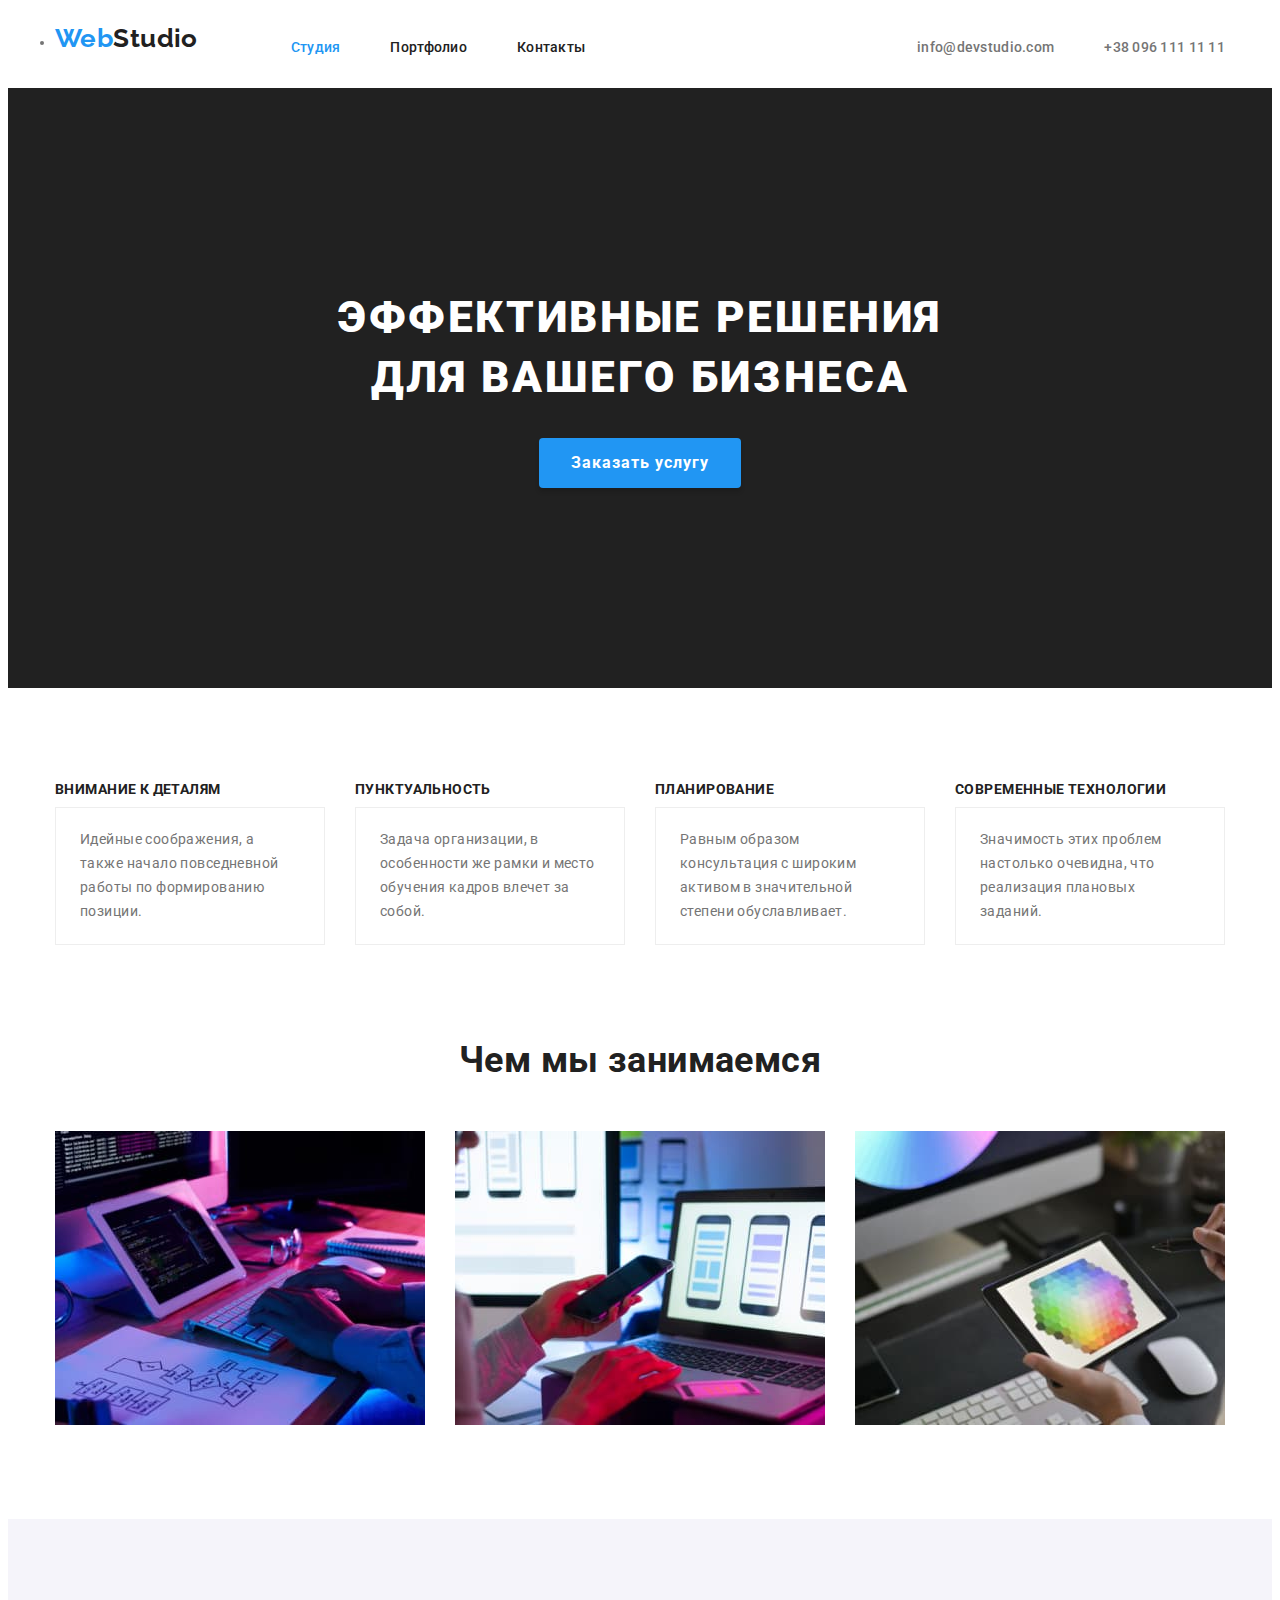
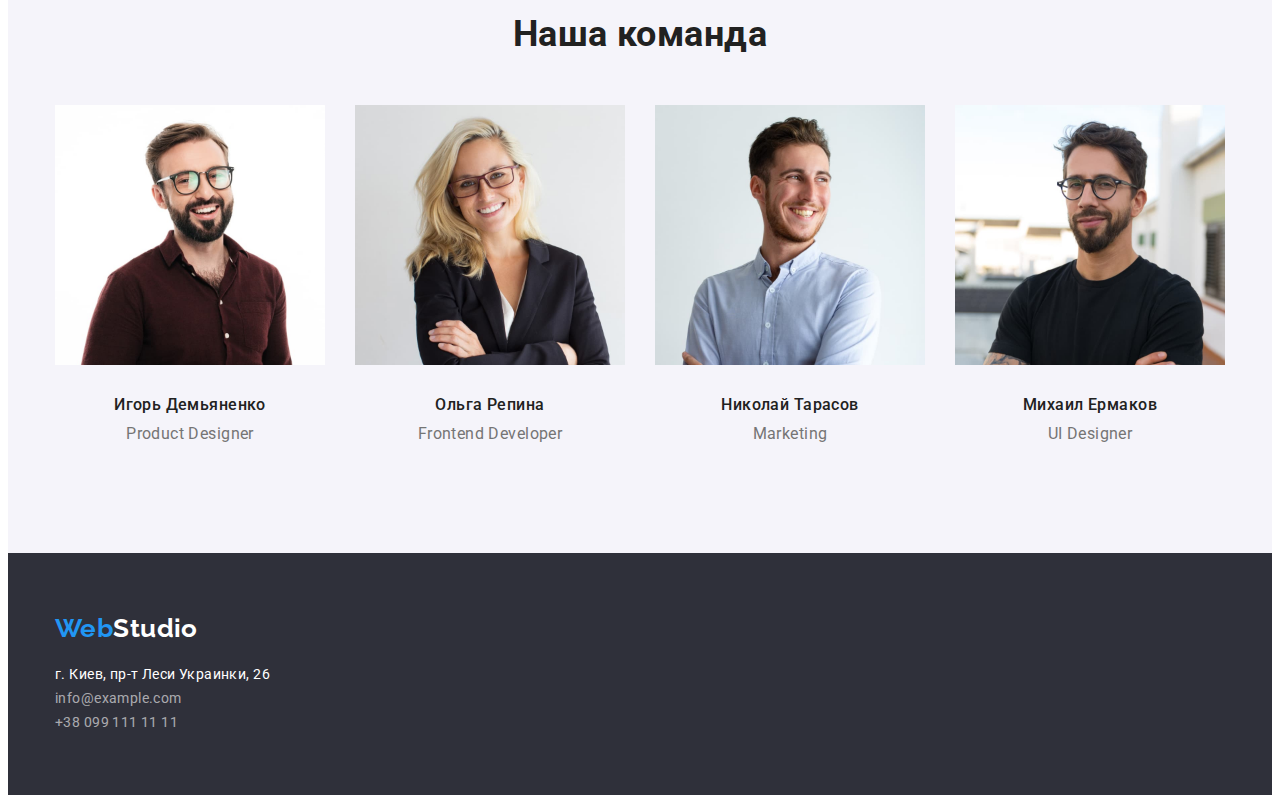
==== index.html @ 715bb332 "Д/З-3" ====
<!DOCTYPE html>
<html lang="ru">

<head>
    <meta charset="UTF-8">
    <meta http-equiv="X-UA-Compatible" content="IE=edge">
    <meta name="viewport" content="width=device-width, initial-scale=1.0">
    <title>WebStudio</title>
    <link rel="preconnect" href="https://fonts.googleapis.com">
    <link rel="preconnect" href="https://fonts.gstatic.com" crossorigin>
    <link
        href="https://fonts.googleapis.com/css2?family=Raleway:wght@700&family=Roboto:wght@400;500;700;900&display=swap"
        rel="stylesheet">
    <link rel="stylesheet" href="https://cdnjs.cloudflare.com/ajax/libs/modern-normalize/1.1.0/modern-normalize.min.css"
        integrity="sha512-wpPYUAdjBVSE4KJnH1VR1HeZfpl1ub8YT/NKx4PuQ5NmX2tKuGu6U/JRp5y+Y8XG2tV+wKQpNHVUX03MfMFn9Q=="
        crossorigin="anonymous" referrerpolicy="no-referrer">
    <link rel="stylesheet" href="./css/styles.css">

</head>

<body>
    <header class="header">
        <div class="container header-container">
            <li class="link-logo">       
                <a class="link logo" href="/">Web<span class="header-logo">Studio</span></a>
             </li> 
            <nav class="header-nav">
                <ul class="list header-list">
                    <li class="header-item">
                        <a class="link header-link current" href="">Студия</a>
                    </li>
                    <li class="header-item">
                        <a class="link header-link" href="./portfolio.html">Портфолио</a>
                    </li>
                    <li class="header-item">
                        <a class="link header-link" href="">Контакты</a>
                    </li>
                </ul>
            </nav>
            <ul class="list header-contacts">
                <li class="link-contacts">
                    <a class="link header-link" href="mailto:info@devstudio.com">info@devstudio.com</a>
                </li>
                <li class="link-contacts">
                    <a class="link header-link" href="tel:+380961111111">+38 096 111 11 11</a>
                </li>
            </ul>
        </div>
    </header>
    <main>
        <section class="hero">
            <div class="container">
                <h1 class="hero-title">Эффективные решения для вашего бизнеса</h1>
                <button type="button" class="hero-btn">Заказать услугу</button>
            </div>
        </section>
        <section class="feature">
            <div class="container">
                <h2 class="visually-hidden">Особенности</h2>
                <ul class="list feature-list">
                    <li class="feature-item">
                        <h3 class="title">Внимание к деталям</h3>
                        <p class="title-text">Идейные соображения, а также начало повседневной работы по формированию
                            позиции.</p>
                    </li>
                    <li class="feature-item">
                        <h3 class="title">Пунктуальность</h3>
                        <p class="title-text">Задача организации, в особенности же рамки и место обучения кадров влечет за
                            собой.</p>
                    </li>
                    <li class="feature-item">
                        <h3 class="title">Планирование</h3>
                        <p class="title-text">Равным образом консультация с широким активом в значительной степени
                            обуславливает.</p>
                    </li>
                    <li class="feature-item">
                        <h3 class="title">Современные технологии</h3>
                        <p class="title-text">Значимость этих проблем настолько очевидна, что реализация плановых заданий.
                        </p>
                    </li>
                </ul>
           </div> 
        </section>
        <section class="about">
            <div class="container">
                <h2 class="section-title">Чем мы занимаемся</h2>
                <ul class="list about-list">
                    <li class="about-item">
                        <img src="./images/about-img-1.jpg" alt="програмирование сайта" width="370" height="294" />
                    </li>
                    <li class="about-item">
                        <img src="./images/about-img-2.jpg" alt="разработка мобильного приложения" width="370"
                            height="294" />
                    </li>
                    <li class="about-item">
                        <img src="./images/about-img-3.jpg" alt="подбор цветной политры" width="370" height="294" />
                    </li>
                </ul>
            </div>
        </section>
        <section class="team">
            <div class="container">
                <h2 class="section-title">Наша команда</h2>
                <ul class="list team-list">
                    <li class="team-item">
                        <img src="./images/img4.jpg" alt="Игорь Демьяненко" width="270" height="260" />
                        <h3 class="team-name">Игорь Демьяненко</h3>
                        <p lang="en" class="team-profession">Product Designer</p>
                    </li>
                    <li class="team-item">
                        <img src="./images/img5.jpg" alt="Ольга Репина" width="270" height="260" />
                        <h3 class="team-name">Ольга Репина</h3>
                        <p lang="en" class="team-profession">Frontend Developer</p>
                    </li>
                    <li class="team-item">
                        <img src="./images/img6.jpg" alt="Николай Тарасов" width="270" height="260" />
                        <h3 class="team-name">Николай Тарасов</h3>
                        <p lang="en" class="team-profession">Marketing</p>
                    </li>
                    <li class="team-item">
                        <img src="./images/img7.jpg" alt="Михаил Ермаков" width="270" height="260" />
                        <h3 class="team-name">Михаил Ермаков</h3>
                        <p lang="en" class="team-profession">UI Designer</p>
                    </li>
                </ul>
            </div>
        </section>
    </main>
    <footer class="footer">
        <div class="container">
            <a class="link logo" href="/">Web<span class="footer-logo">Studio</span></a>
            <address class="footer-address">
                <ul class="list footer-address-list">
                    <li>
                        <a class="link footer-address-link" href="https://goo.gl/maps/JicM432xmanPStuN9" target="_blank"
                            rel="noopener noreferrer">г. Киев,
                            пр-т Леси Украинки, 26
                        </a>
                    </li>
                    <li>
                        <a class="link footer-address-link" href="mailto:info@example.com">
                            info@example.com
                        </a>
                    </li>
                    <li>
                        <a class="link footer-address-link" href="tel:+380991111111">+38 099 111 11 11</a>
                    </li>
                </ul>
            </address>
        </div>
    </footer>
</body>

</html>
---- css/styles.css ----
:root {
  --primery-text-color: #757575;
  --primery-white-color: #ffffff;
  --titul-text-color: #212121;
  --accent-color: #2196f3;
  --secondary-background-color: #f5f4fa;
  --dark-background-color: #2f303a;
}
html {
  box-sizing: border-box;
}
*,
*::before,
*::after {
  box-sizing: inherit;
}
body {
  font-family: Roboto, sans-serif;
  color: var(--primery-text-color);
  letter-spacing: 0.03em;
  font-size: 14px;
  line-height: 1.71;
}

p,
h1,
h2,
h3,
h4,
h5,
h6 {
  margin: 0;
}

ul {
  margin: 0;
  padding: 0;
}

button {
  cursor: pointer;
}

img {
  display: block;
}

.list {
  list-style: none;
}

.link {
  text-decoration: none;
  color: inherit;
}

.container {
  width: 1200px;
  padding-left: 15px;
  padding-right: 15px;
  margin: 0 auto;
  /* outline: 2px solid red; */
}

/* ----------Header---------- */

/* --logo-- */

.logo {
  font-family: Raleway, sans-serif;
  font-weight: 700;
  font-size: 26px;
  line-height: 1.19;
  color: var(--accent-color);
}
.link.logo {
  margin-right: 93px;
  display: flex;
}
.hero-title,
.header-container {
  display: flex;
  align-items: center;
}
.header-logo {
  color: var(--titul-text-color);
}
.filter-list,
.header-list {
  color: var(--titul-text-color);
  display: flex;
}
.header-contacts {
  display: flex;
  margin-left: auto;
}
.link-contacts:not(:last-child),
.header-item:not(:last-child) {
  margin-right: 50px;
}
.header-link {
  display: block;
  padding-top: 32px;
  padding-bottom: 32px;

  font-weight: 500;
  line-height: 1.14;
  letter-spacing: 0.02em;
}

.header-link:hover,
.header-link:focus,
.current {
  color: var(--accent-color);
}

/* ---------------main---------- */
/* ------------hero----------- */
.hero {
  background-color: var(--titul-text-color);
  padding-top: 200px;
  padding-bottom: 200px;
}
.hero-title {
  font-weight: 900;
  font-size: 44px;
  line-height: 1.36;
  text-align: center;
  letter-spacing: 0.06em;
  text-transform: uppercase;
  color: var(--primery-white-color);
  margin-bottom: 30px;
  margin-left: auto;
  margin-right: auto;
  max-width: 696px;
}
.hero.container {
  display: flex;
  justify-content: center;
}
.hero-btn {
  padding: 10px 32px;
  border-radius: 4px;
  font-family: Roboto, sans-serif;
  font-style: normal;
  font-weight: 700;
  font-size: 16px;
  line-height: 1.87;
  display: flex;
  letter-spacing: 0.06em;
  color: var(--primery-white-color);
  background-color: var(--accent-color);
  margin-left: auto;
  margin-right: auto;
  border: none;
  box-shadow: 0px 4px 4px rgba(0, 0, 0, 0.15);
}
.hero-btn:hover,
.hero-btn:focus {
  background-color: #188ce8;
}
/* ---------section----------- */

.portfolio,
.feature {
  padding-top: 94px;
  padding-bottom: 94px;
}
.visually-hidden {
  position: absolute;
  white-space: nowrap;
  width: 1px;
  height: 1px;
  overflow: hidden;
  border: 0;
  padding: 0;
  clip: rect(0 0 0 0);
  clip-path: inset(50%);
  margin: -1px;
}

.feature-list .title {
  font-size: 14px;
  line-height: 1.14;
  text-transform: uppercase;
  color: var(--titul-text-color);
}

.about {
  padding-bottom: 94px;
}

.portfolio-list,
.feature-list,
.team-list,
.about-list {
  display: flex;
  flex-wrap: wrap;
  margin: -15px;
}
.portfolio-link,
.feature-item,
.team-item,
.about-item {
  flex-basis: calc(100% / 9 - 30px);
  margin: 15px;
}
.feature-item {
  min-width: 270px;
}
.title {
  margin-bottom: 10px;
}

.team {
  background-color: var(--secondary-background-color);
  padding-top: 94px;
  padding-bottom: 94px;
}
.section-title {
  font-size: 36px;
  line-height: 1.17;
  text-align: center;
  color: var(--titul-text-color);
  margin-bottom: 50px;
}

.team-name {
  font-weight: 500;
  color: var(--titul-text-color);
  margin-top: 30px;
  margin-bottom: 10px;
}
.team-profession {
  padding-bottom: 15px;
}
.team-profession,
.team-name {
  font-size: 16px;
  line-height: 1.19;
  text-align: center;
}
/* ------------------footer---------------- */
.footer {
  background-color: var(--dark-background-color);
  padding-top: 60px;
  padding-bottom: 60px;
}
.link.logo {
  margin-bottom: 20px;
}
.footer-logo {
  color: var(--primery-white-color);
}
.footer-address-link:not(:last-child) {
  margin-bottom: 9px;
}
.footer-address-link {
  color: rgba(255, 255, 255, 0.6);
}
.footer-address-link[target="_blank"] {
  color: var(--primery-white-color);
}
.footer-address {
  font-style: inherit;
  color: rgba(255, 255, 255, 0.6);
}
.footer-address-link:hover,
.footer-address-link:focus {
  color: var(--primery-white-color);
}

/* -----Portfolio---------- */

.header-line {
  border-bottom: 1px solid #ececec;
}

.filter-btn {
  font-family: inherit;
  font-weight: 500;
  font-size: 16px;
  line-height: 1.62;
  text-align: center;
  color: var(--titul-text-color);
  background-color: #f5f4fa;
}
.filter-btn.current {
  color: var(--primery-white-color);
  background-color: var(--accent-color);
}

.filter-btn:hover,
.filter-btn:focus {
  color: var(--primery-white-color);
  background-color: var(--accent-color);
  cursor: pointer;
}
.portfolio-title {
  font-weight: 700;
  font-size: 18px;
  line-height: 2;
  letter-spacing: 0.06em;
  color: var(--titul-text-color);
  margin-bottom: 4px;
}
.portfolio-text {
  font-size: 16px;
  line-height: 1.87;
  color: var(--primery-text-color);
}
.filter-list {
  margin-bottom: 50px;
  justify-content: center;
}
.header-item:not(:last-child) {
  margin-right: 50px;
}
.filter-link:not(:last-child) {
  margin-right: 8px;
}

.title-text {
  border: 1px solid #eeeeee;
  padding: 20px 24px;
}
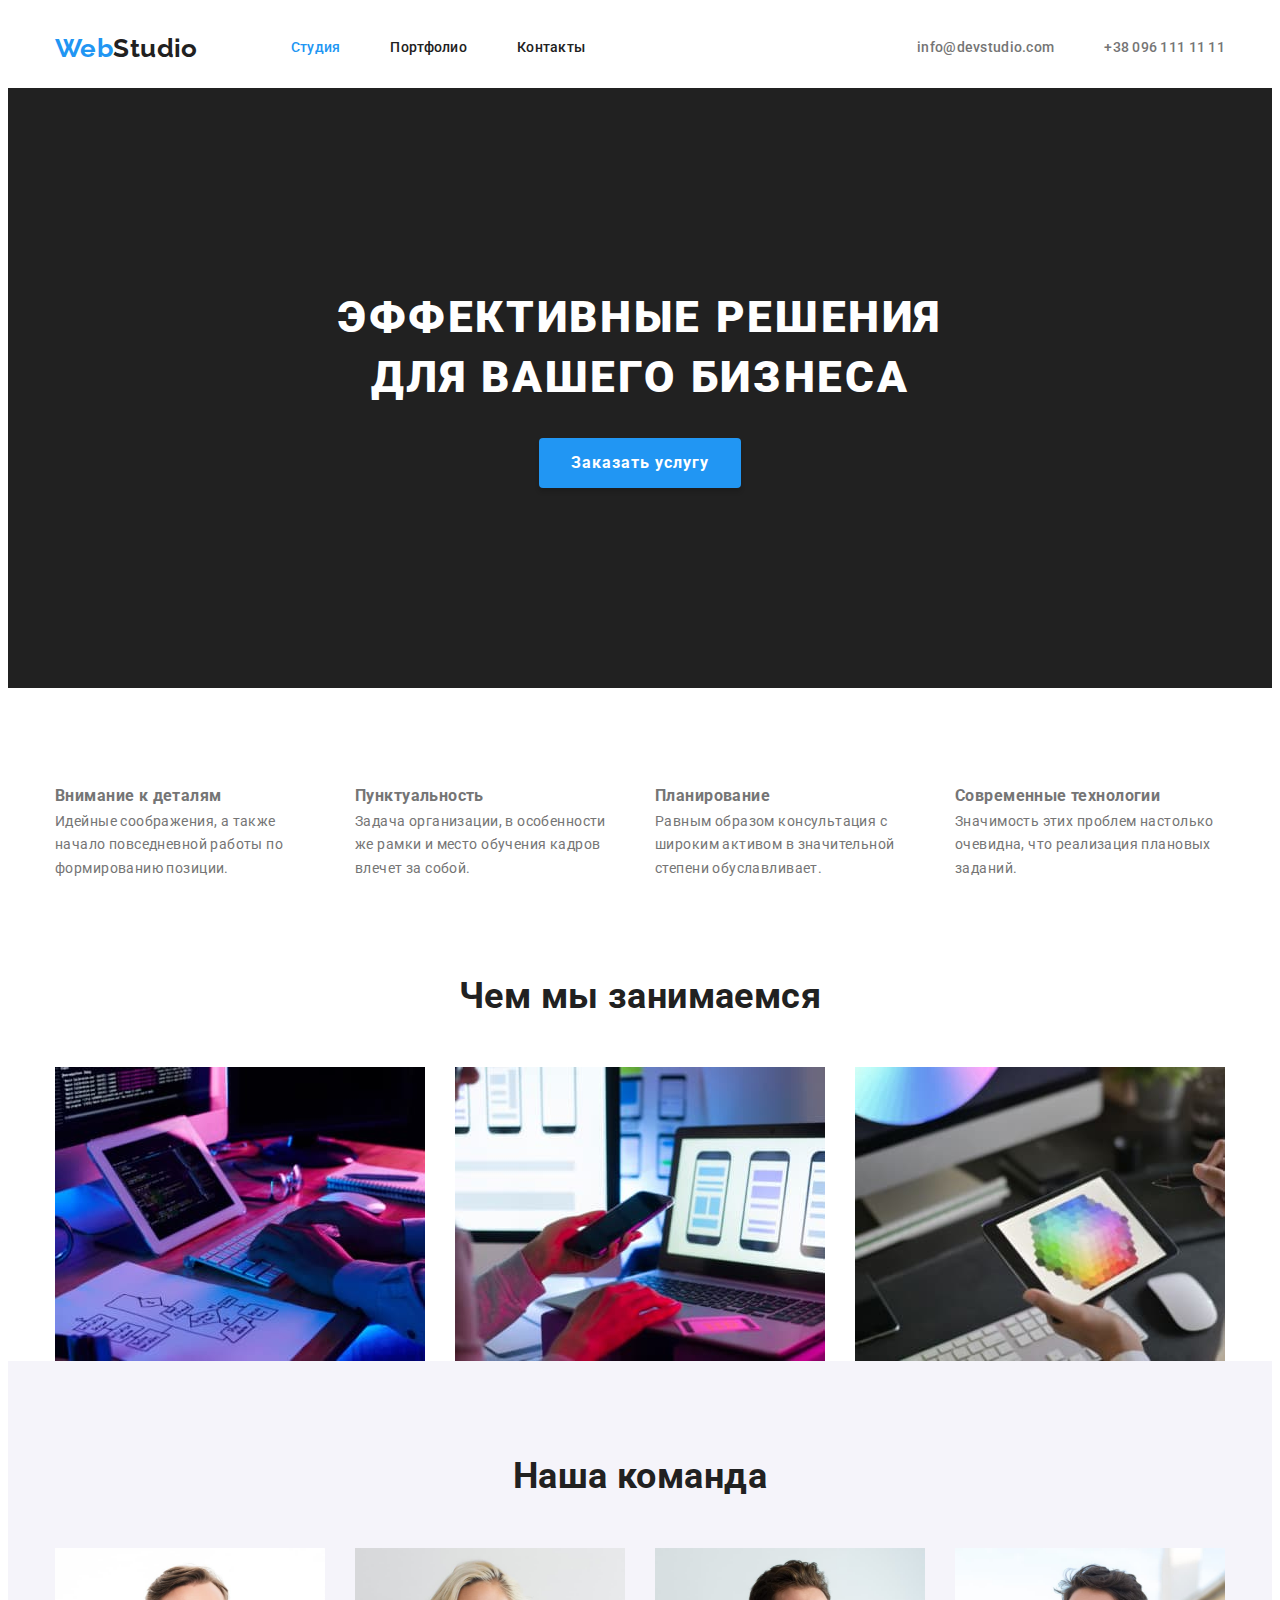
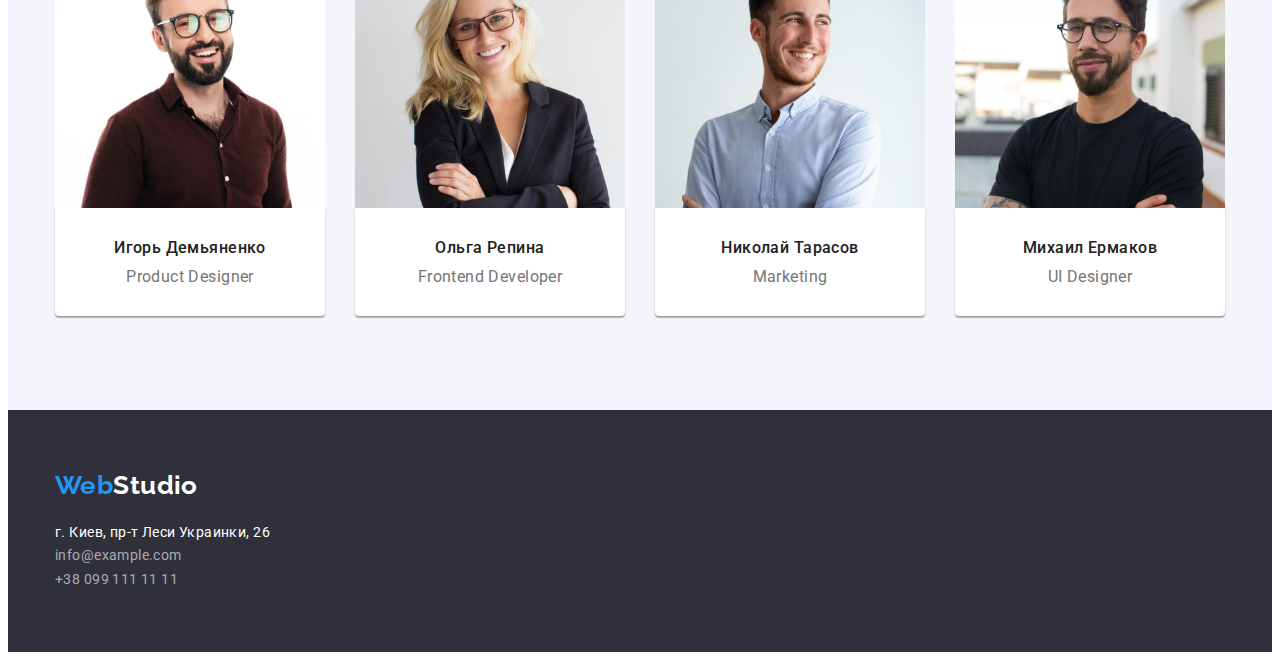
==== commit 18b9c88f: "Д/З-3 перероблене" ====
--- a/index.html
+++ b/index.html
@@ -21,9 +21,7 @@
 <body>
     <header class="header">
         <div class="container header-container">
-            <li class="link-logo">       
-                <a class="link logo" href="/">Web<span class="header-logo">Studio</span></a>
-             </li> 
+            <a class="link logo" href="/">Web<span class="header-logo">Studio</span></a>
             <nav class="header-nav">
                 <ul class="list header-list">
                     <li class="header-item">
@@ -54,28 +52,28 @@
                 <button type="button" class="hero-btn">Заказать услугу</button>
             </div>
         </section>
-        <section class="feature">
+        <section class="feature section">
             <div class="container">
                 <h2 class="visually-hidden">Особенности</h2>
-                <ul class="list feature-list">
-                    <li class="feature-item">
+                <ul class="list card-set">
+                    <li class="item feature-item">
                         <h3 class="title">Внимание к деталям</h3>
-                        <p class="title-text">Идейные соображения, а также начало повседневной работы по формированию
+                        <p class="feature-text">Идейные соображения, а также начало повседневной работы по формированию
                             позиции.</p>
                     </li>
-                    <li class="feature-item">
+                    <li class="item feature-item">
                         <h3 class="title">Пунктуальность</h3>
-                        <p class="title-text">Задача организации, в особенности же рамки и место обучения кадров влечет за
+                        <p class="feature-text">Задача организации, в особенности же рамки и место обучения кадров влечет за
                             собой.</p>
                     </li>
-                    <li class="feature-item">
+                    <li class="item feature-item">
                         <h3 class="title">Планирование</h3>
-                        <p class="title-text">Равным образом консультация с широким активом в значительной степени
+                        <p class="feature-text">Равным образом консультация с широким активом в значительной степени
                             обуславливает.</p>
                     </li>
-                    <li class="feature-item">
+                    <li class="item feature-item">
                         <h3 class="title">Современные технологии</h3>
-                        <p class="title-text">Значимость этих проблем настолько очевидна, что реализация плановых заданий.
+                        <p class="feature-text">Значимость этих проблем настолько очевидна, что реализация плановых заданий.
                         </p>
                     </li>
                 </ul>
@@ -84,43 +82,51 @@
         <section class="about">
             <div class="container">
                 <h2 class="section-title">Чем мы занимаемся</h2>
-                <ul class="list about-list">
-                    <li class="about-item">
+                <ul class="list card-set">
+                    <li class="item about-item">
                         <img src="./images/about-img-1.jpg" alt="програмирование сайта" width="370" height="294" />
                     </li>
-                    <li class="about-item">
+                    <li class="item about-item">
                         <img src="./images/about-img-2.jpg" alt="разработка мобильного приложения" width="370"
                             height="294" />
                     </li>
-                    <li class="about-item">
+                    <li class="item about-item">
                         <img src="./images/about-img-3.jpg" alt="подбор цветной политры" width="370" height="294" />
                     </li>
                 </ul>
             </div>
         </section>
-        <section class="team">
+        <section class="team section">
             <div class="container">
                 <h2 class="section-title">Наша команда</h2>
-                <ul class="list team-list">
-                    <li class="team-item">
+                <ul class="list card-set">
+                    <li class="item team-item">
                         <img src="./images/img4.jpg" alt="Игорь Демьяненко" width="270" height="260" />
-                        <h3 class="team-name">Игорь Демьяненко</h3>
-                        <p lang="en" class="team-profession">Product Designer</p>
+                        <div class="item-name">
+                            <h3 class="team-name">Игорь Демьяненко</h3>
+                            <p lang="en" class="team-profession">Product Designer</p>
+                        </div>
                     </li>
-                    <li class="team-item">
+                    <li class="item team-item">
                         <img src="./images/img5.jpg" alt="Ольга Репина" width="270" height="260" />
-                        <h3 class="team-name">Ольга Репина</h3>
-                        <p lang="en" class="team-profession">Frontend Developer</p>
+                        <div class="item-name">
+                            <h3 class="team-name">Ольга Репина</h3>
+                            <p lang="en" class="team-profession">Frontend Developer</p>
+                        </div>
                     </li>
-                    <li class="team-item">
+                    <li class="item team-item">
                         <img src="./images/img6.jpg" alt="Николай Тарасов" width="270" height="260" />
-                        <h3 class="team-name">Николай Тарасов</h3>
-                        <p lang="en" class="team-profession">Marketing</p>
+                        <div class="item-name">
+                            <h3 class="team-name">Николай Тарасов</h3>
+                            <p lang="en" class="team-profession">Marketing</p>
+                        </div>
                     </li>
-                    <li class="team-item">
+                    <li class="item team-item">
                         <img src="./images/img7.jpg" alt="Михаил Ермаков" width="270" height="260" />
-                        <h3 class="team-name">Михаил Ермаков</h3>
-                        <p lang="en" class="team-profession">UI Designer</p>
+                        <div class="item-name">
+                            <h3 class="team-name">Михаил Ермаков</h3>
+                            <p lang="en" class="team-profession">UI Designer</p>
+                        </div>
                     </li>
                 </ul>
             </div>
--- a/css/styles.css
+++ b/css/styles.css
@@ -72,10 +72,10 @@
   font-size: 26px;
   line-height: 1.19;
   color: var(--accent-color);
-}
-.link.logo {
+  display: block;
+}
+.header .logo {
   margin-right: 93px;
-  display: flex;
 }
 .hero-title,
 .header-container {
@@ -90,6 +90,7 @@
   color: var(--titul-text-color);
   display: flex;
 }
+
 .header-contacts {
   display: flex;
   margin-left: auto;
@@ -116,6 +117,11 @@
 
 /* ---------------main---------- */
 /* ------------hero----------- */
+
+.section {
+  padding-top: 94px;
+  padding-bottom: 94px;
+}
 .hero {
   background-color: var(--titul-text-color);
   padding-top: 200px;
@@ -161,11 +167,6 @@
 }
 /* ---------section----------- */
 
-.portfolio,
-.feature {
-  padding-top: 94px;
-  padding-bottom: 94px;
-}
 .visually-hidden {
   position: absolute;
   white-space: nowrap;
@@ -184,38 +185,31 @@
   line-height: 1.14;
   text-transform: uppercase;
   color: var(--titul-text-color);
-}
-
-.about {
-  padding-bottom: 94px;
-}
-
-.portfolio-list,
-.feature-list,
-.team-list,
-.about-list {
+  margin-bottom: 10px;
+}
+.card-set {
   display: flex;
   flex-wrap: wrap;
-  margin: -15px;
-}
-.portfolio-link,
+  margin-top: -30px;
+  margin-left: -30px;
+}
+
+.item {
+  margin-top: 30px;
+  margin-left: 30px;
+}
+
 .feature-item,
-.team-item,
-.about-item {
-  flex-basis: calc(100% / 9 - 30px);
-  margin: 15px;
-}
-.feature-item {
-  min-width: 270px;
-}
-.title {
-  margin-bottom: 10px;
-}
-
+.team-item {
+  flex-basis: calc(100% / 4 - 30px);
+}
+
+.about-item,
+.portfolio-item {
+  flex-basis: calc(100% / 3 - 30px);
+}
 .team {
   background-color: var(--secondary-background-color);
-  padding-top: 94px;
-  padding-bottom: 94px;
 }
 .section-title {
   font-size: 36px;
@@ -225,15 +219,21 @@
   margin-bottom: 50px;
 }
 
+.item-name {
+  border-radius: 0px 0px 4px 4px;
+  background-color: var(--primery-white-color);
+  padding-top: 30px;
+  padding-bottom: 30px;
+  box-shadow: 0px 1px 3px rgba(0, 0, 0, 0.12), 0px 1px 1px rgba(0, 0, 0, 0.14),
+    0px 2px 1px rgba(0, 0, 0, 0.2);
+}
+
 .team-name {
   font-weight: 500;
   color: var(--titul-text-color);
-  margin-top: 30px;
   margin-bottom: 10px;
 }
-.team-profession {
-  padding-bottom: 15px;
-}
+
 .team-profession,
 .team-name {
   font-size: 16px;
@@ -246,15 +246,13 @@
   padding-top: 60px;
   padding-bottom: 60px;
 }
-.link.logo {
+.footer .logo {
   margin-bottom: 20px;
 }
 .footer-logo {
   color: var(--primery-white-color);
 }
-.footer-address-link:not(:last-child) {
-  margin-bottom: 9px;
-}
+
 .footer-address-link {
   color: rgba(255, 255, 255, 0.6);
 }
@@ -268,6 +266,10 @@
 .footer-address-link:hover,
 .footer-address-link:focus {
   color: var(--primery-white-color);
+}
+
+.footer-address-item:not(:last-child) {
+  margin-bottom: 9px;
 }
 
 /* -----Portfolio---------- */
@@ -284,6 +286,8 @@
   text-align: center;
   color: var(--titul-text-color);
   background-color: #f5f4fa;
+  border: none;
+  border-radius: 4px;
 }
 .filter-btn.current {
   color: var(--primery-white-color);
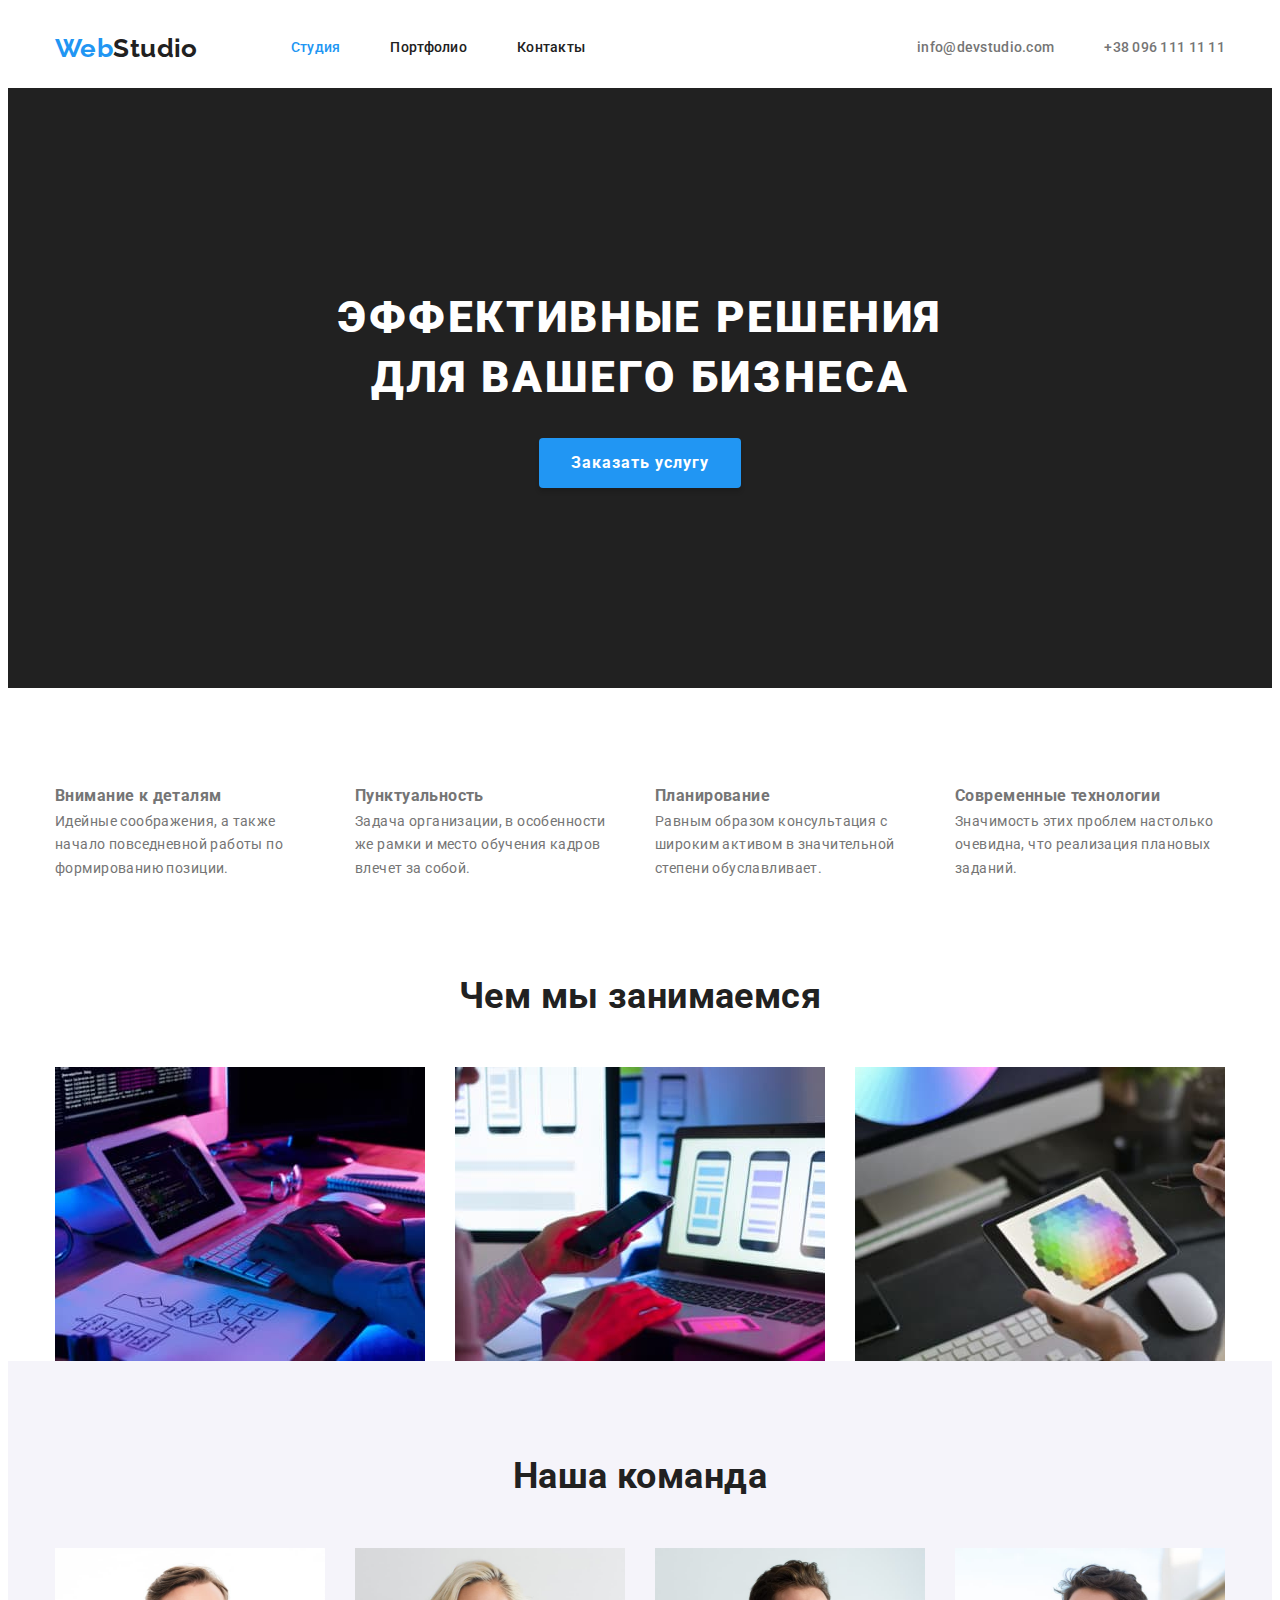
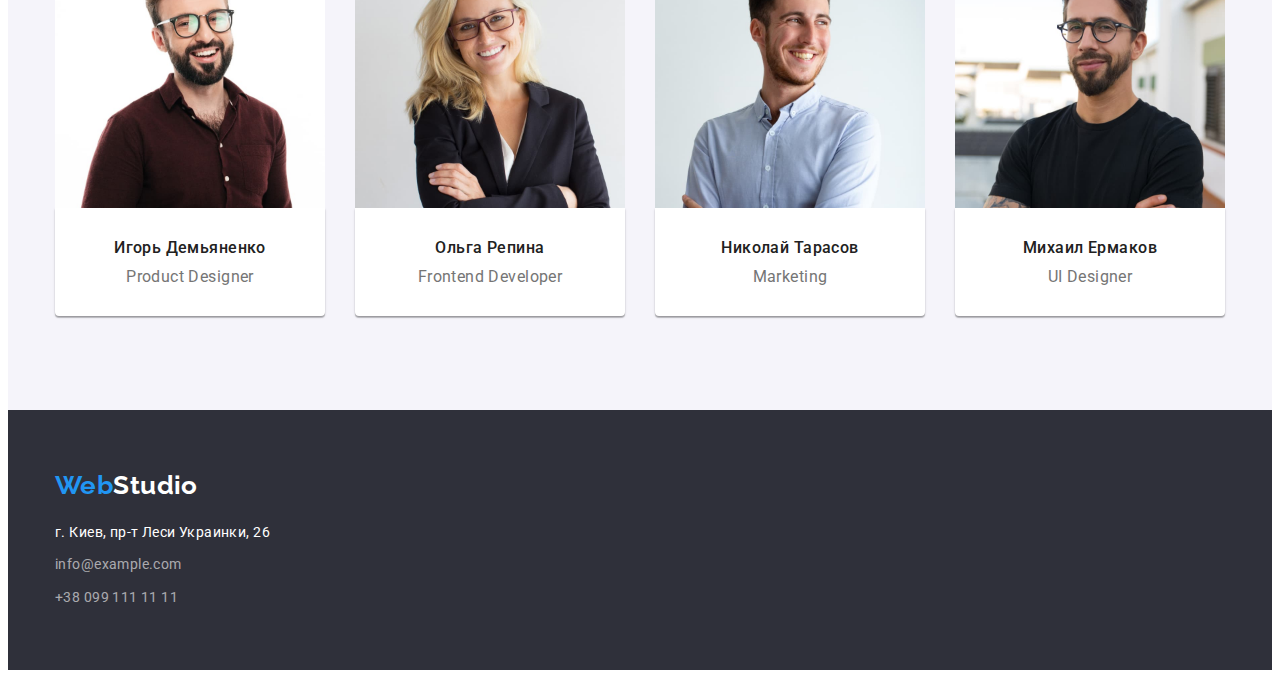
==== commit 38f9535b: "Д/З-3 перероблене і уточнене" ====
--- a/index.html
+++ b/index.html
@@ -137,18 +137,18 @@
             <a class="link logo" href="/">Web<span class="footer-logo">Studio</span></a>
             <address class="footer-address">
                 <ul class="list footer-address-list">
-                    <li>
+                    <li class="footer-address-item">
                         <a class="link footer-address-link" href="https://goo.gl/maps/JicM432xmanPStuN9" target="_blank"
                             rel="noopener noreferrer">г. Киев,
                             пр-т Леси Украинки, 26
                         </a>
                     </li>
-                    <li>
+                    <li class="footer-address-item">
                         <a class="link footer-address-link" href="mailto:info@example.com">
                             info@example.com
                         </a>
                     </li>
-                    <li>
+                    <li class="footer-address-item">
                         <a class="link footer-address-link" href="tel:+380991111111">+38 099 111 11 11</a>
                     </li>
                 </ul>
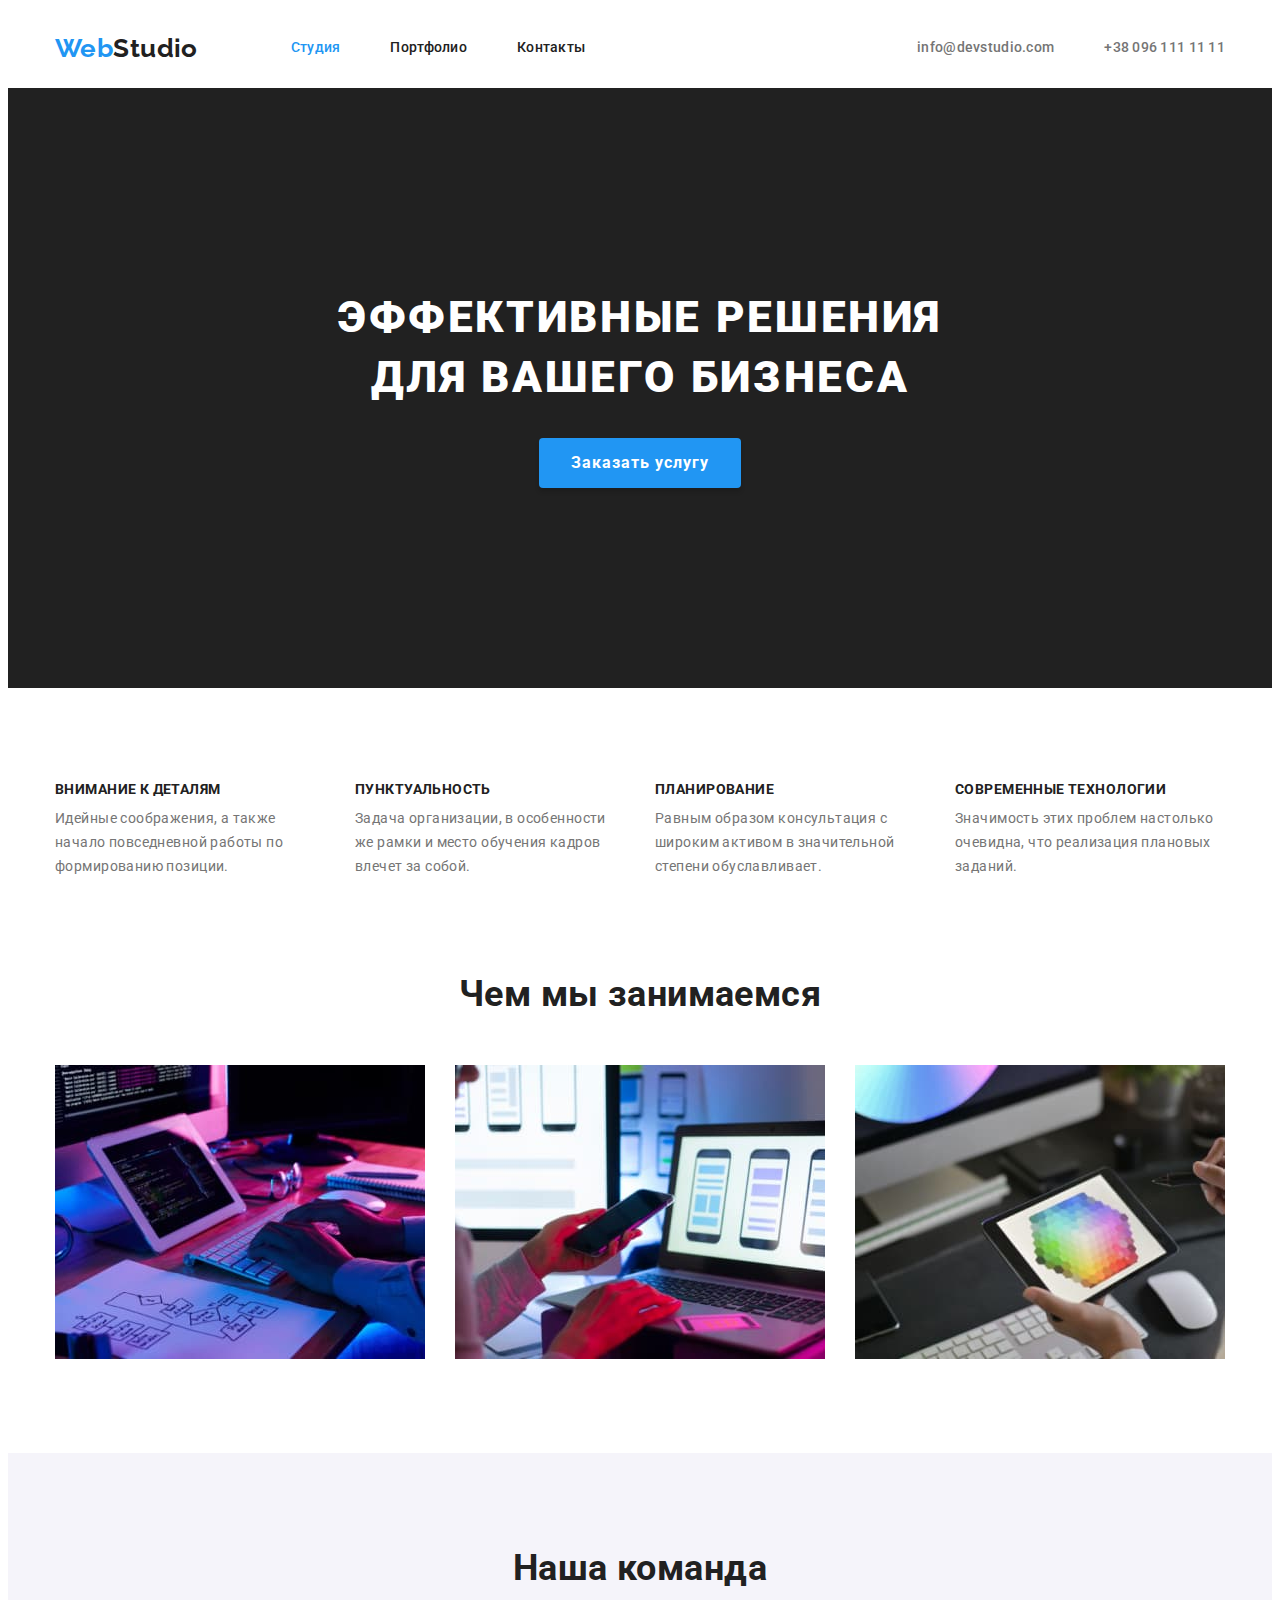
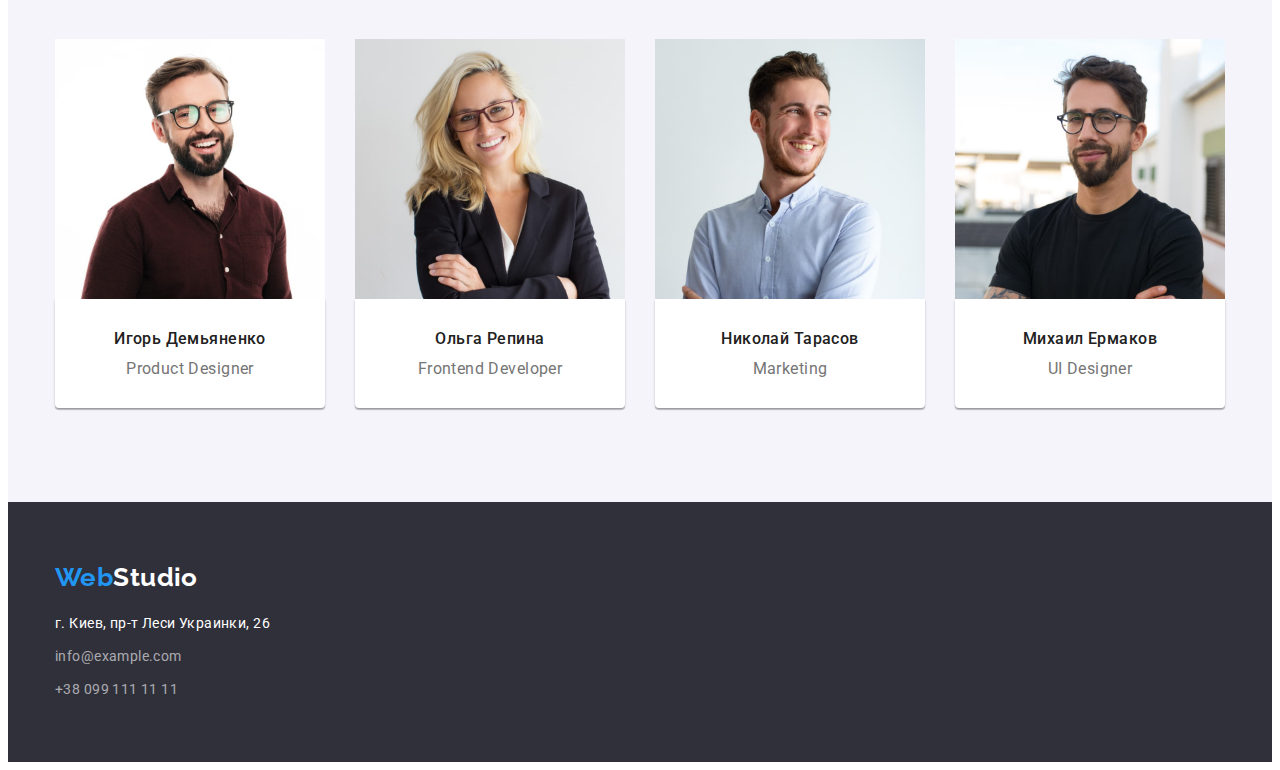
==== commit 020dec66: "Д/З-3 після корегування" ====
--- a/index.html
+++ b/index.html
@@ -79,7 +79,7 @@
                 </ul>
            </div> 
         </section>
-        <section class="about">
+        <section class="about section">
             <div class="container">
                 <h2 class="section-title">Чем мы занимаемся</h2>
                 <ul class="list card-set">
--- a/css/styles.css
+++ b/css/styles.css
@@ -43,6 +43,8 @@
 
 img {
   display: block;
+  width: 100%;
+  height: auto;
 }
 
 .list {
@@ -180,7 +182,7 @@
   margin: -1px;
 }
 
-.feature-list .title {
+.title {
   font-size: 14px;
   line-height: 1.14;
   text-transform: uppercase;
@@ -211,6 +213,11 @@
 .team {
   background-color: var(--secondary-background-color);
 }
+
+.about {
+  padding-top: 0;
+}
+
 .section-title {
   font-size: 36px;
   line-height: 1.17;
@@ -284,21 +291,25 @@
   font-size: 16px;
   line-height: 1.62;
   text-align: center;
+  padding: 6px 22px;
   color: var(--titul-text-color);
   background-color: #f5f4fa;
   border: none;
   border-radius: 4px;
-}
-.filter-btn.current {
+  cursor: pointer;
+}
+ {
   color: var(--primery-white-color);
   background-color: var(--accent-color);
 }
 
+.filter-btn.current,
 .filter-btn:hover,
 .filter-btn:focus {
   color: var(--primery-white-color);
   background-color: var(--accent-color);
-  cursor: pointer;
+  box-shadow: 0px 3px 1px rgba(0, 0, 0, 0.1), 0px 1px 2px rgba(0, 0, 0, 0.08),
+    0px 2px 2px rgba(0, 0, 0, 0.12);
 }
 .portfolio-title {
   font-weight: 700;
